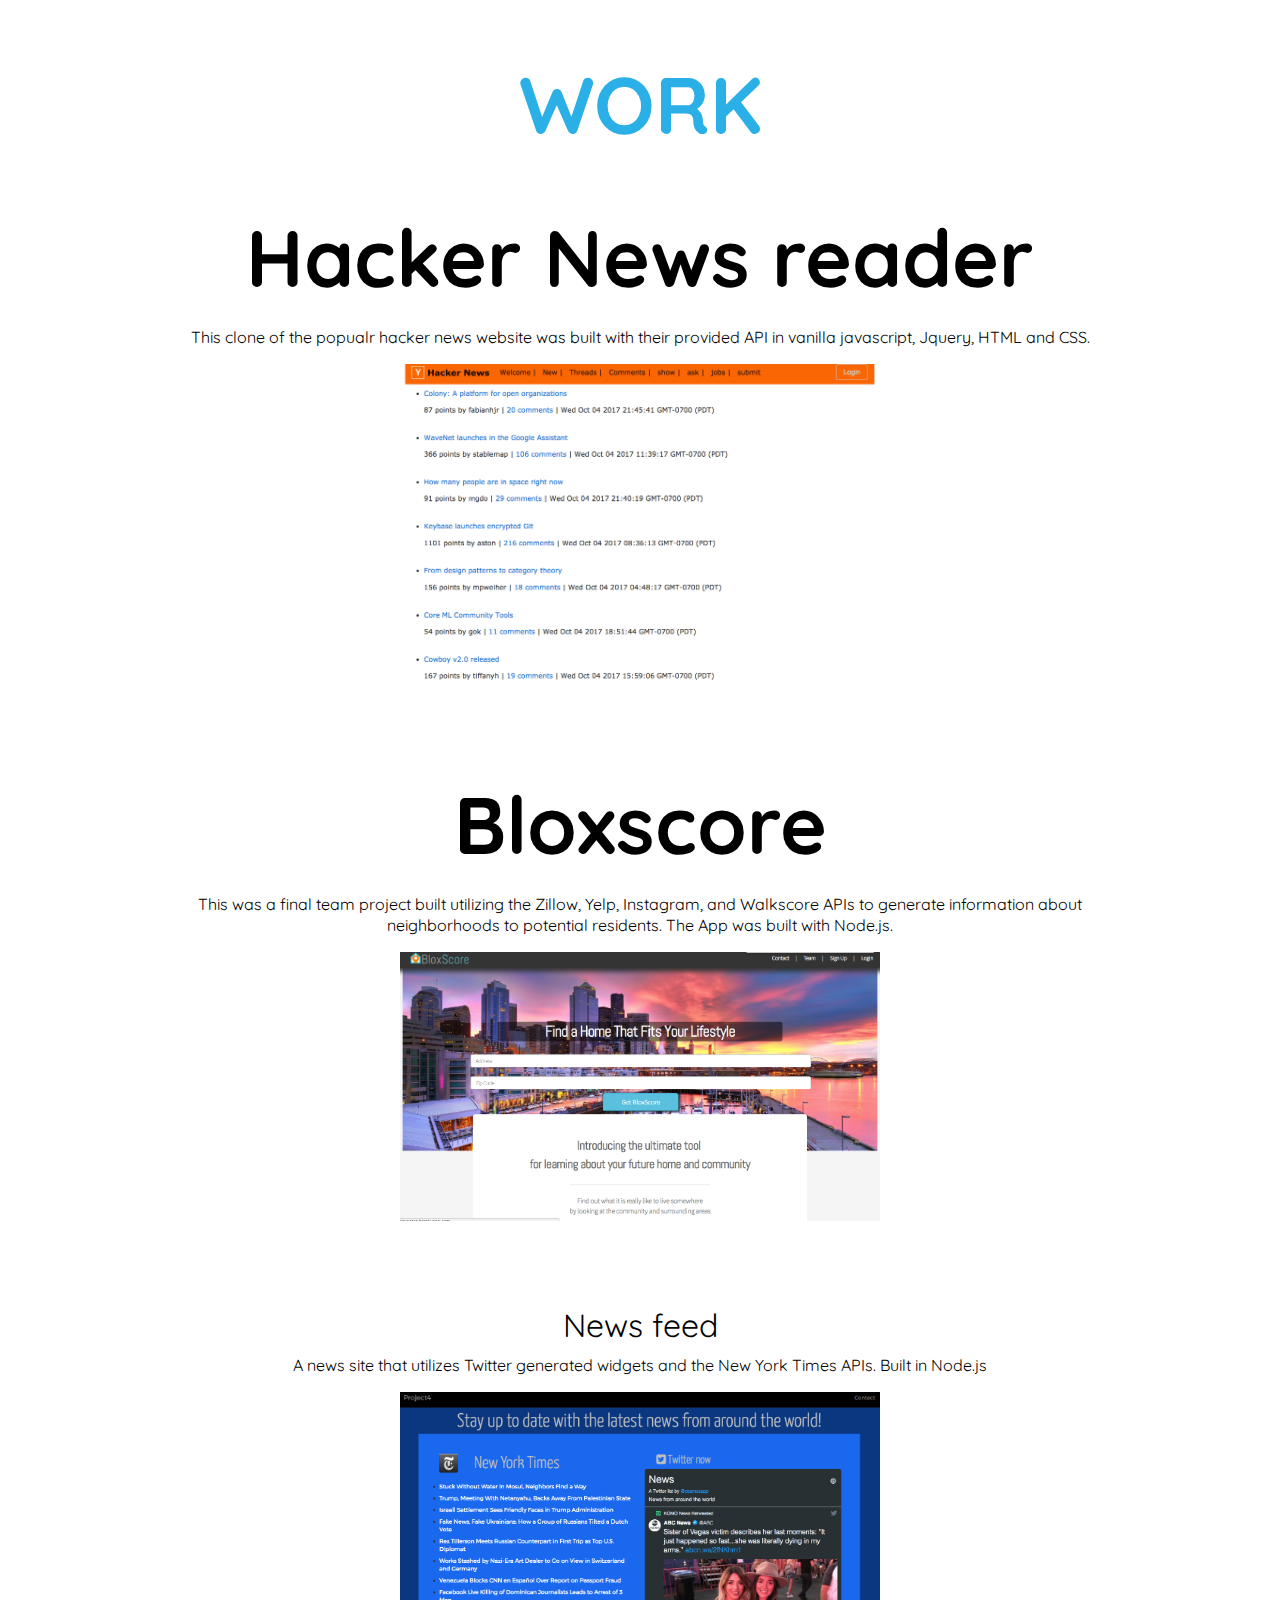
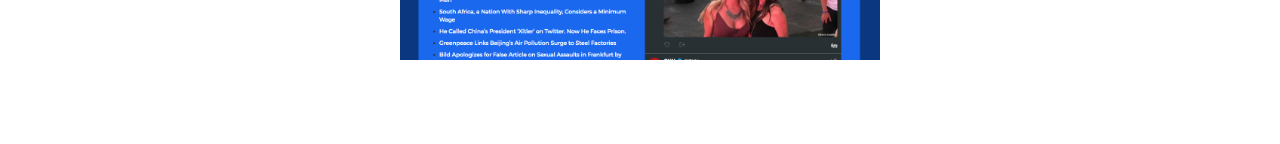
==== work.html @ e4446b5d "added work page" ====
<!DOCTYPE html>
<html lang="en">
<head>
  <meta charset="UTF-8">
  <title>Work</title>
  <link rel="stylesheet" href="css/style.css">
  <link href="https://fonts.googleapis.com/css?family=Abel|Alegreya+Sans:300,400|Quicksand" rel="stylesheet">
  <link rel="stylesheet" href="https://maxcdn.bootstrapcdn.com/bootstrap/4.0.0-alpha.6/css/bootstrap.min.css" integrity="sha384-rwoIResjU2yc3z8GV/NPeZWAv56rSmLldC3R/AZzGRnGxQQKnKkoFVhFQhNUwEyJ" crossorigin="anonymous">
</head>
<body>

  <div class="container">

    <div class="name">
      <h1>WORK</h1>
    </div>

    <div class="samples">

      <div class="sampleContent">

        <div  class="samplehead">
           <h1>Hacker News reader</h1>
        </div>

        <div class="desc">
            <p><span class="desc">This clone of the popualr hacker news website was built with their provided API in vanilla javascript, Jquery, HTML and CSS.</span></p>
        </div>

        <div class="scshot">
            <img src="images/HN.png" alt="HackerNews" class="sampleimg">
        </div>


        <div  class="samplehead">
           <h1><a href=""></a>Bloxscore</h1>
        </div>

        <div class="desc">
            <p><span class="desc">This was a final team project built utilizing the Zillow, Yelp, Instagram, and Walkscore APIs to generate information about neighborhoods to potential residents. The App was built with Node.js.</span></p>
        </div>

        <div class="scshot">
            <img src="images/bloxscore.png" alt="bloxscore" class="sampleimg">
        </div>


        <div  class="samplehead">
           <a href="https://newsproject4.herokuapp.com/" >News feed</a>
        </div>

        <div class="desc">
            <p><span class="desc">A news site that utilizes Twitter generated widgets and the New York Times APIs. Built in Node.js</span></p>
        </div>

        <div class="scshot">
            <img src="images/news.png" alt="news" class="sampleimg">
        </div>



      </div>

    </div>

  </div>

</body>
</html>
---- css/style.css ----
body {
  margin: 0 auto;
  background-color: white;
  width: 100%;
}

.header {
  color: #84F3BB;
}

.container {
  width: 75%;
  margin: 0 auto;
}

i {
  color:#2AAFE6;
  font-family: 'quicksand', sans-serif;
}

p {
  color: #2AAFE6;
  margin-top: 10px;
  font-family: 'Alegreya Sans', sans-serif;
}

.name {
  font-family: 'quicksand', sans-serif;
  color: #2AAFE6;
  text-align: center;
  margin: 40px;
}

.scshot {
  text-align: center;
  margin-bottom: 5rem;
}

.sampleimg {
  max-height: 50%;
  max-width: 50%;
  margin: auto;
}

.samplehead {
  text-align: center;
  font-family: 'quicksand', sans-serif;
}

hr {
  width: 60%;
}

h1 {
  font-size: 80px;
  margin-bottom: 20px;
}

.desc {
  color: black;
  text-align: center;
  font-family: 'quicksand', sans-serif;
}

h3 {
  text-align: center;
  font-family: 'quicksand', sans-serif;
  color: #2AAFE6;
  margin-bottom: 20px;
}

ul {
  text-align: center;
  margin: 40px;
}

li {
  list-style: none;
  display: inline;
  margin: 20px;
}


a {
text-decoration: none !important;
color: inherit;
font-size: 2rem;
font-style: none;
}

a:hover {
  color: #000000;
}
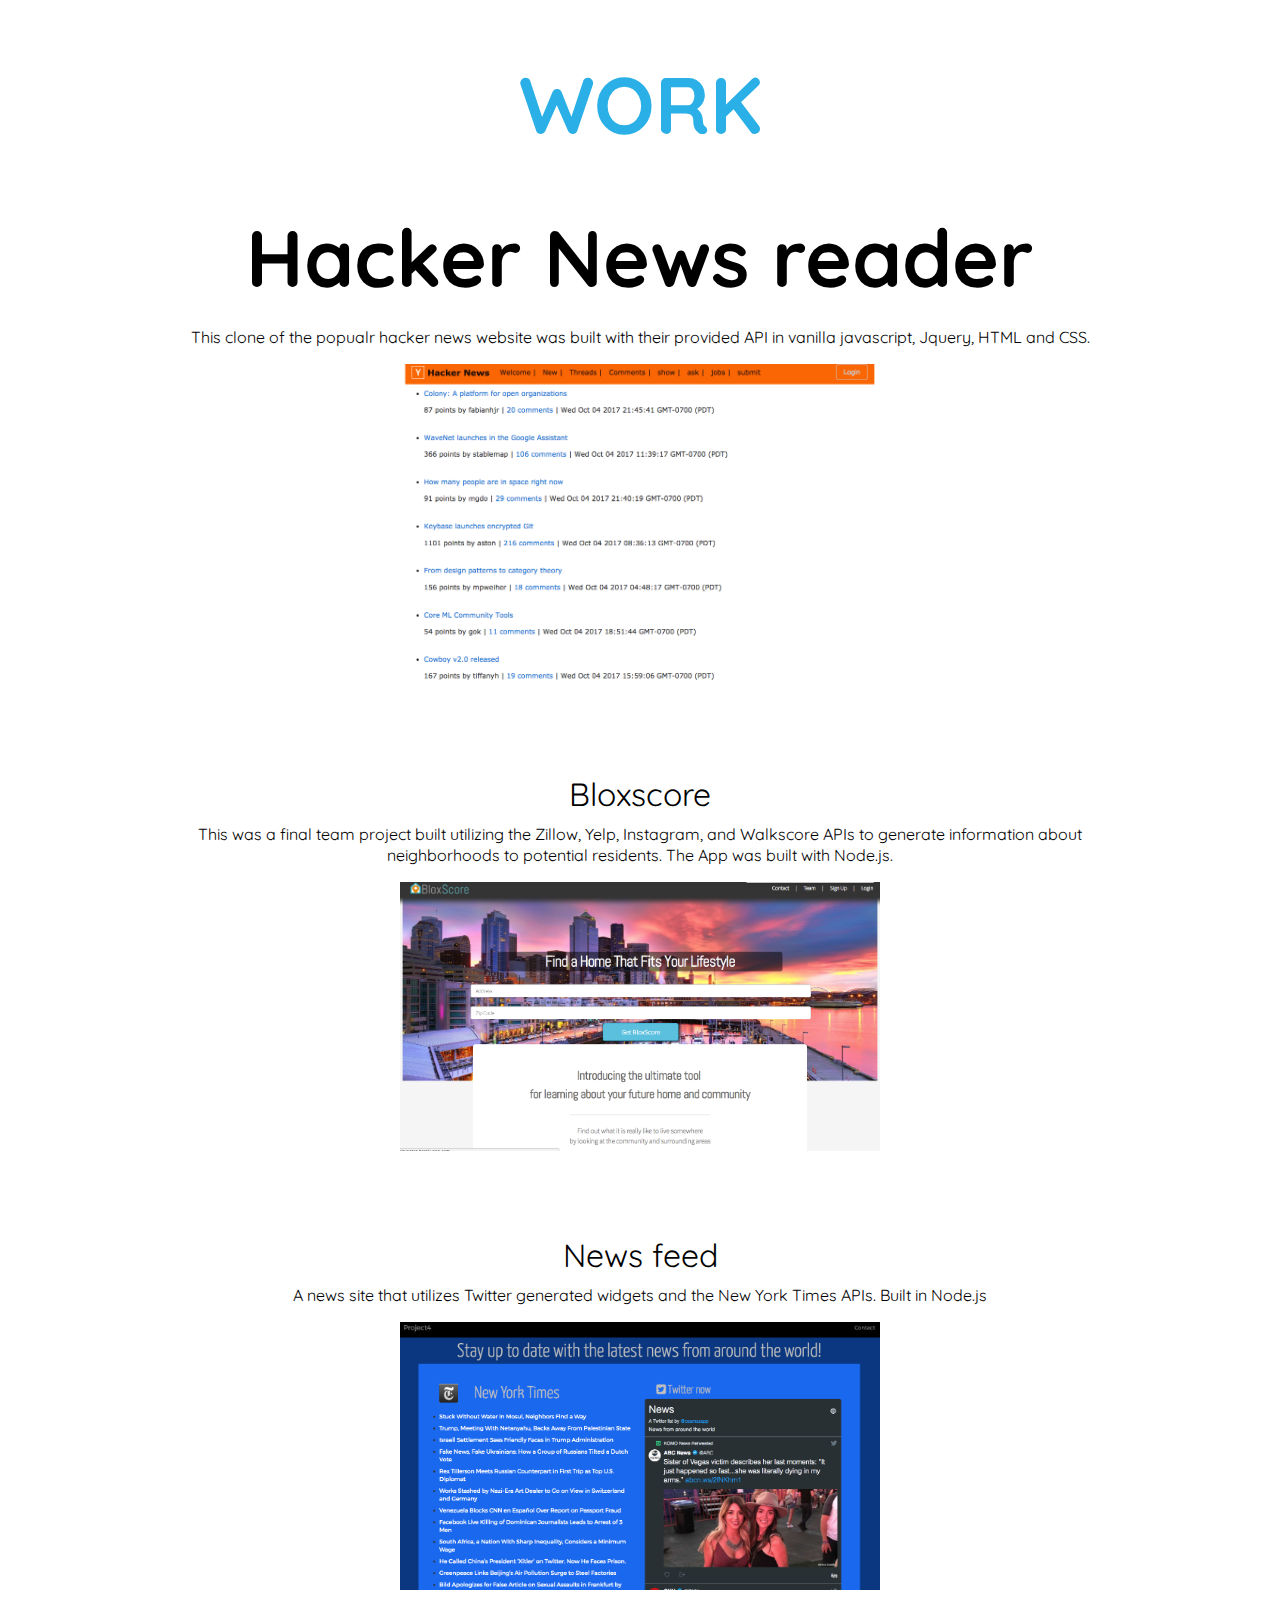
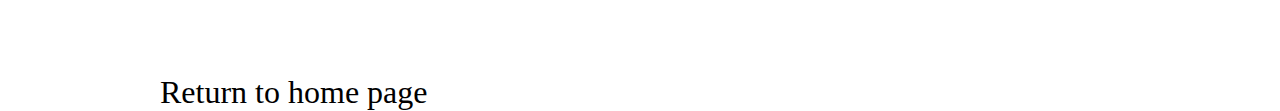
==== commit 9e6fb521: "added viewport" ====
--- a/work.html
+++ b/work.html
@@ -2,10 +2,12 @@
 <html lang="en">
 <head>
   <meta charset="UTF-8">
+  <meta name="viewport" content="width=device-width, initial-scale=1">
   <title>Work</title>
-  <link rel="stylesheet" href="css/style.css">
+  <link rel="icon" href="images/code.png">
   <link href="https://fonts.googleapis.com/css?family=Abel|Alegreya+Sans:300,400|Quicksand" rel="stylesheet">
   <link rel="stylesheet" href="https://maxcdn.bootstrapcdn.com/bootstrap/4.0.0-alpha.6/css/bootstrap.min.css" integrity="sha384-rwoIResjU2yc3z8GV/NPeZWAv56rSmLldC3R/AZzGRnGxQQKnKkoFVhFQhNUwEyJ" crossorigin="anonymous">
+  <link rel="stylesheet" href="css/style.css">
 </head>
 <body>
 
@@ -33,7 +35,7 @@
 
 
         <div  class="samplehead">
-           <h1><a href=""></a>Bloxscore</h1>
+           <a href="http://bloxscore.herokuapp.com/" target="_blank">Bloxscore</a>
         </div>
 
         <div class="desc">
@@ -46,7 +48,7 @@
 
 
         <div  class="samplehead">
-           <a href="https://newsproject4.herokuapp.com/" >News feed</a>
+           <a href="https://newsproject4.herokuapp.com/" target="_blank">News feed</a>
         </div>
 
         <div class="desc">
@@ -55,6 +57,10 @@
 
         <div class="scshot">
             <img src="images/news.png" alt="news" class="sampleimg">
+        </div>
+
+        <div class="back">
+          <a href="index.html">Return to home page</a>
         </div>
 
 
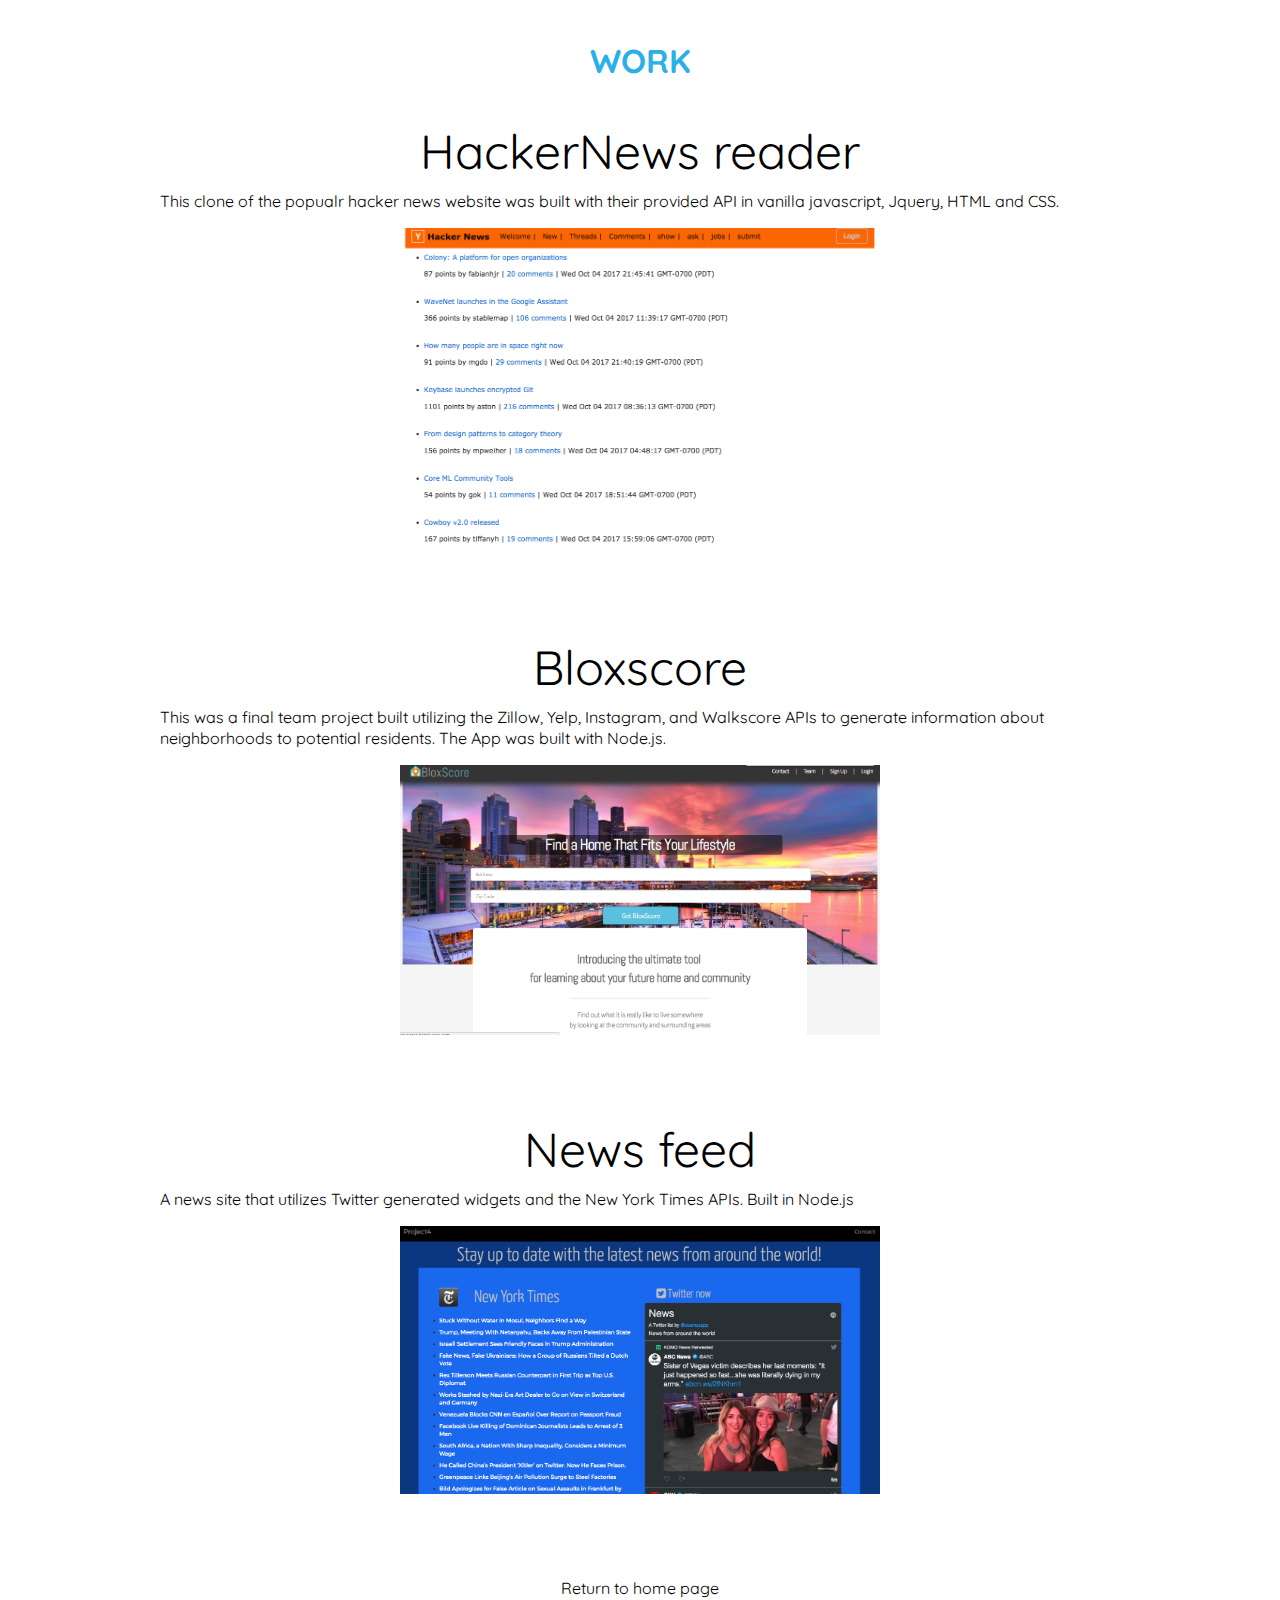
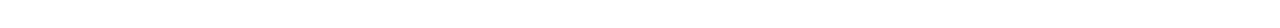
==== commit 1c0e3a1c: "css changes+new link" ====
--- a/work.html
+++ b/work.html
@@ -22,7 +22,8 @@
       <div class="sampleContent">
 
         <div  class="samplehead">
-           <h1>Hacker News reader</h1>
+                     <a href="https://osamaasaid.github.io/hack/" target="_blank">HackerNews reader</a>
+
         </div>
 
         <div class="desc">
--- a/css/style.css
+++ b/css/style.css
@@ -1,6 +1,6 @@
 body {
   margin: 0 auto;
-  background-color: white;
+  background-color: #ffffff;
   width: 100%;
 }
 
@@ -19,8 +19,10 @@
 }
 
 p {
-  color: #2AAFE6;
+  color: #000000;
+  font-size: 1rem;
   margin-top: 10px;
+  text-align: left;
   font-family: 'Alegreya Sans', sans-serif;
 }
 
@@ -29,6 +31,21 @@
   color: #2AAFE6;
   text-align: center;
   margin: 40px;
+}
+
+.content {
+  margin-top: 5rem;
+  margin-bottom: 5rem;
+}
+
+
+.name > h3 > a {
+  color:  #2AAFE6;
+  text-decoration: none !important;
+}
+
+.name > h3 > a:active {
+  color: #2AAFE6;
 }
 
 .scshot {
@@ -52,7 +69,7 @@
 }
 
 h1 {
-  font-size: 80px;
+  font-size: 3rem;
   margin-bottom: 20px;
 }
 
@@ -69,10 +86,10 @@
   margin-bottom: 20px;
 }
 
-ul {
+.links {
   text-align: center;
-  margin: 40px;
 }
+
 
 li {
   list-style: none;
@@ -81,14 +98,96 @@
 }
 
 
-a {
+.samplehead > a, .back > a {
 text-decoration: none !important;
 color: inherit;
-font-size: 2rem;
+font-size: 3rem;
 font-style: none;
 }
 
-a:hover {
+.samplehead > a:hover, .back > a:hover {
   color: #000000;
 }
 
+.back {
+  text-align: center;
+  margin-bottom: 30px;
+}
+
+.back > a {
+  font-family:  'quicksand', sans-serif;
+}
+
+@media (min-width: 375px) {
+
+  ul {
+    padding: 0;
+    display: inline;
+  }
+
+  .back > a {
+    font-size: 1rem;
+   }
+
+  .name > h3 {
+    font-size: 1rem;
+  }
+   .content > p {
+    font-size: 1rem;
+   }
+
+   i {
+    margin: 1rem;
+   }
+}
+
+@media (min-width: 320px) {
+
+  h1  {
+    font-size: 25px;
+    text-align: center;
+  }
+
+   ul {
+    padding: 0;
+    display: inline;
+  }
+
+  li {
+    margin: 5px;
+    display: inline;
+    text-align: center;
+  }
+
+  .back > a {
+    font-size: 1rem;
+   }
+
+  .name > h3 {
+    font-size: 15px;
+    text-align: center;
+  }
+
+  .name > h1 {
+    font-size: 22px;
+    text-align: center;
+  }
+   .content > p {
+    font-size: 1rem;
+   }
+
+}
+
+@media (min-width: 414px) {
+
+  .name > h3 {
+    font-size: 20px;
+  }
+
+.name > h1 {
+    font-size: 33px;
+  }
+   .content > p {
+    font-size: 20px;
+   }
+}
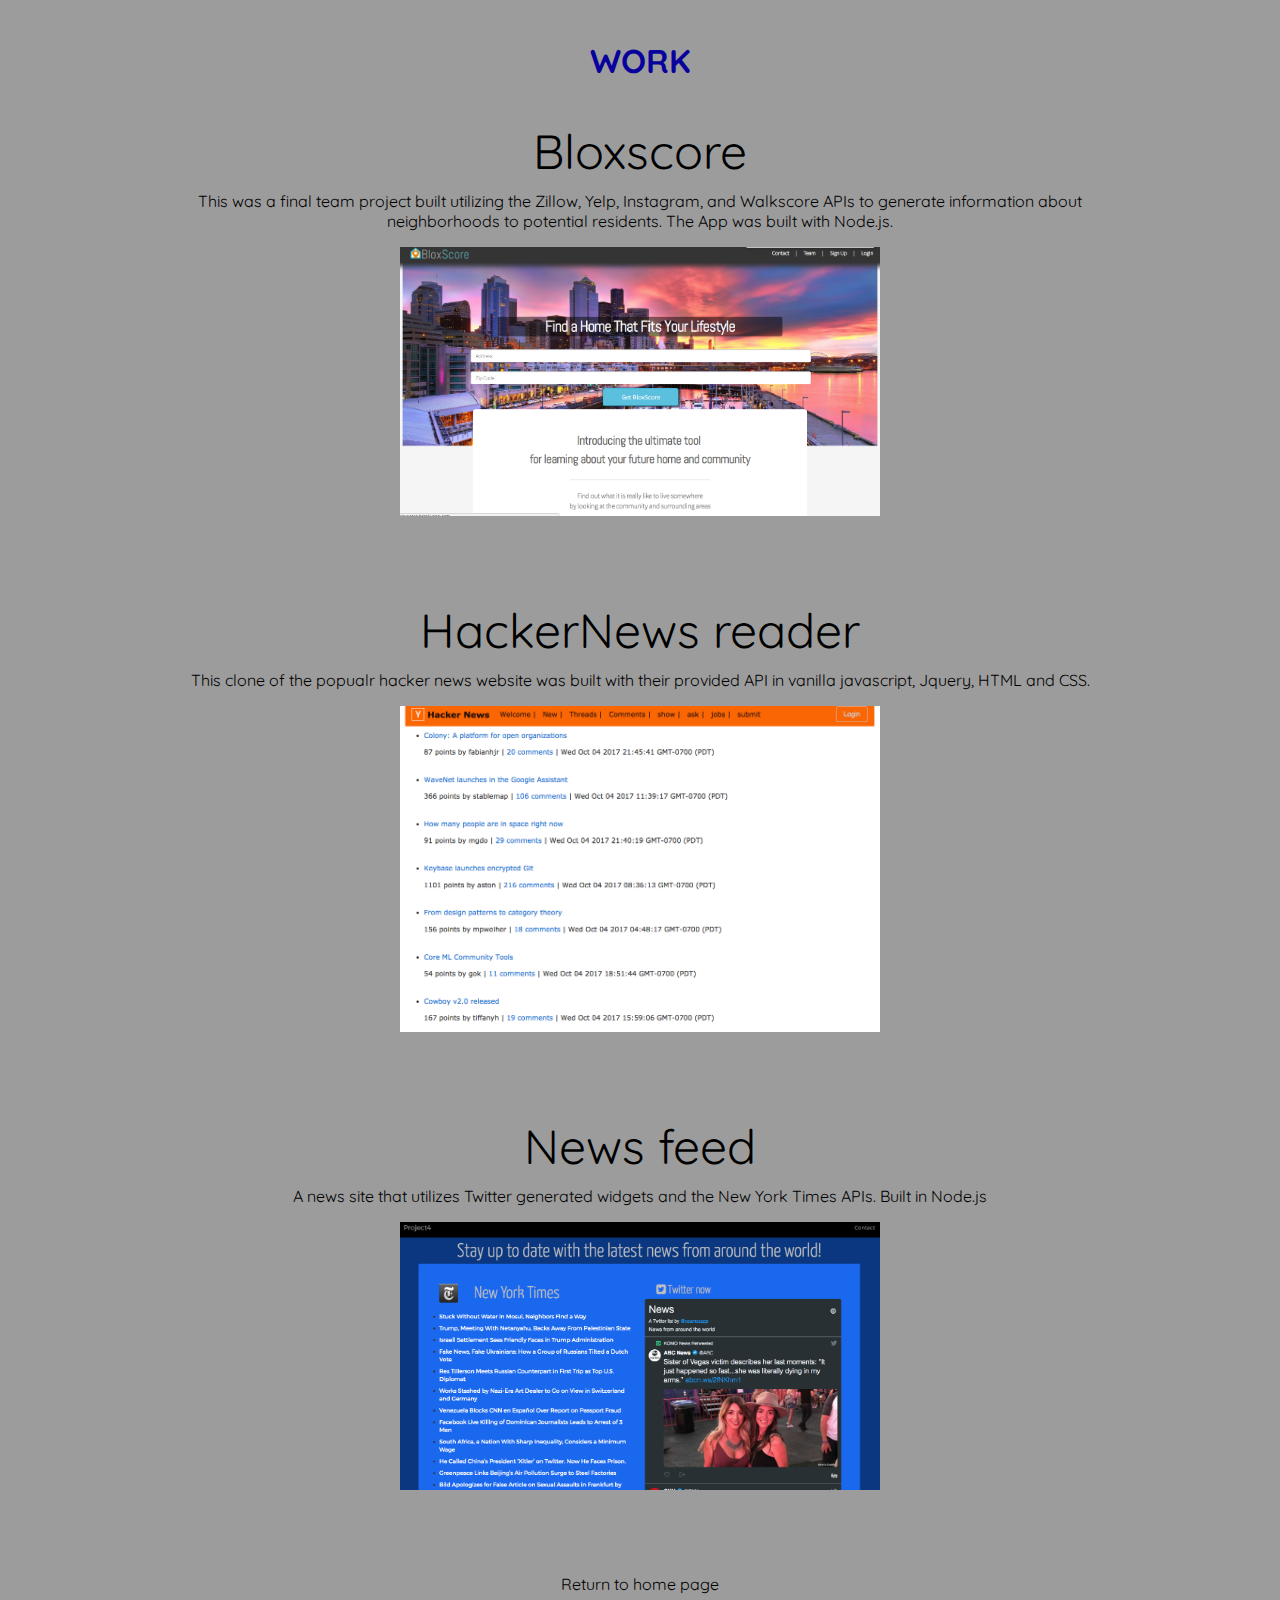
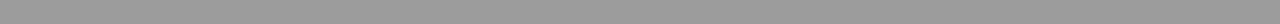
==== commit a12639c3: "css adjustments" ====
--- a/work.html
+++ b/work.html
@@ -10,7 +10,6 @@
   <link rel="stylesheet" href="css/style.css">
 </head>
 <body>
-
   <div class="container">
 
     <div class="name">
@@ -19,22 +18,7 @@
 
     <div class="samples">
 
-      <div class="sampleContent">
-
-        <div  class="samplehead">
-                     <a href="https://osamaasaid.github.io/hack/" target="_blank">HackerNews reader</a>
-
-        </div>
-
-        <div class="desc">
-            <p><span class="desc">This clone of the popualr hacker news website was built with their provided API in vanilla javascript, Jquery, HTML and CSS.</span></p>
-        </div>
-
-        <div class="scshot">
-            <img src="images/HN.png" alt="HackerNews" class="sampleimg">
-        </div>
-
-
+      <div class="sampleContent"> <!-- Links -->
         <div  class="samplehead">
            <a href="http://bloxscore.herokuapp.com/" target="_blank">Bloxscore</a>
         </div>
@@ -45,6 +29,18 @@
 
         <div class="scshot">
             <img src="images/bloxscore.png" alt="bloxscore" class="sampleimg">
+        </div>
+
+        <div class="samplehead">
+           <a href="https://osamaasaid.github.io/hack/" target="_blank">HackerNews reader</a>
+        </div>
+
+        <div class="desc"> <!-- Brief description of the project -->
+            <p><span class="desc">This clone of the popualr hacker news website was built with their provided API in vanilla javascript, Jquery, HTML and CSS.</span></p>
+        </div>
+
+        <div class="scshot">  <!-- Screenshot of the landing page -->
+            <img src="images/HN.png" alt="HackerNews" class="sampleimg">
         </div>
 
 
@@ -63,14 +59,8 @@
         <div class="back">
           <a href="index.html">Return to home page</a>
         </div>
-
-
-
       </div>
-
     </div>
-
   </div>
-
 </body>
 </html>--- a/css/style.css
+++ b/css/style.css
@@ -1,6 +1,6 @@
 body {
   margin: 0 auto;
-  background-color: #ffffff;
+  background-color: #9C9C9C;
   width: 100%;
 }
 
@@ -14,7 +14,7 @@
 }
 
 i {
-  color:#2AAFE6;
+  color:#08019C;
   font-family: 'quicksand', sans-serif;
 }
 
@@ -28,7 +28,7 @@
 
 .name {
   font-family: 'quicksand', sans-serif;
-  color: #2AAFE6;
+  color: #08019C;
   text-align: center;
   margin: 40px;
 }
@@ -40,12 +40,12 @@
 
 
 .name > h3 > a {
-  color:  #2AAFE6;
+  color:  #08019C;
   text-decoration: none !important;
 }
 
 .name > h3 > a:active {
-  color: #2AAFE6;
+  color: #08019C;
 }
 
 .scshot {
@@ -73,7 +73,7 @@
   margin-bottom: 20px;
 }
 
-.desc {
+.desc > p {
   color: black;
   text-align: center;
   font-family: 'quicksand', sans-serif;
@@ -82,7 +82,7 @@
 h3 {
   text-align: center;
   font-family: 'quicksand', sans-serif;
-  color: #2AAFE6;
+  color: #08019C;
   margin-bottom: 20px;
 }
 
@@ -102,7 +102,6 @@
 text-decoration: none !important;
 color: inherit;
 font-size: 3rem;
-font-style: none;
 }
 
 .samplehead > a:hover, .back > a:hover {
